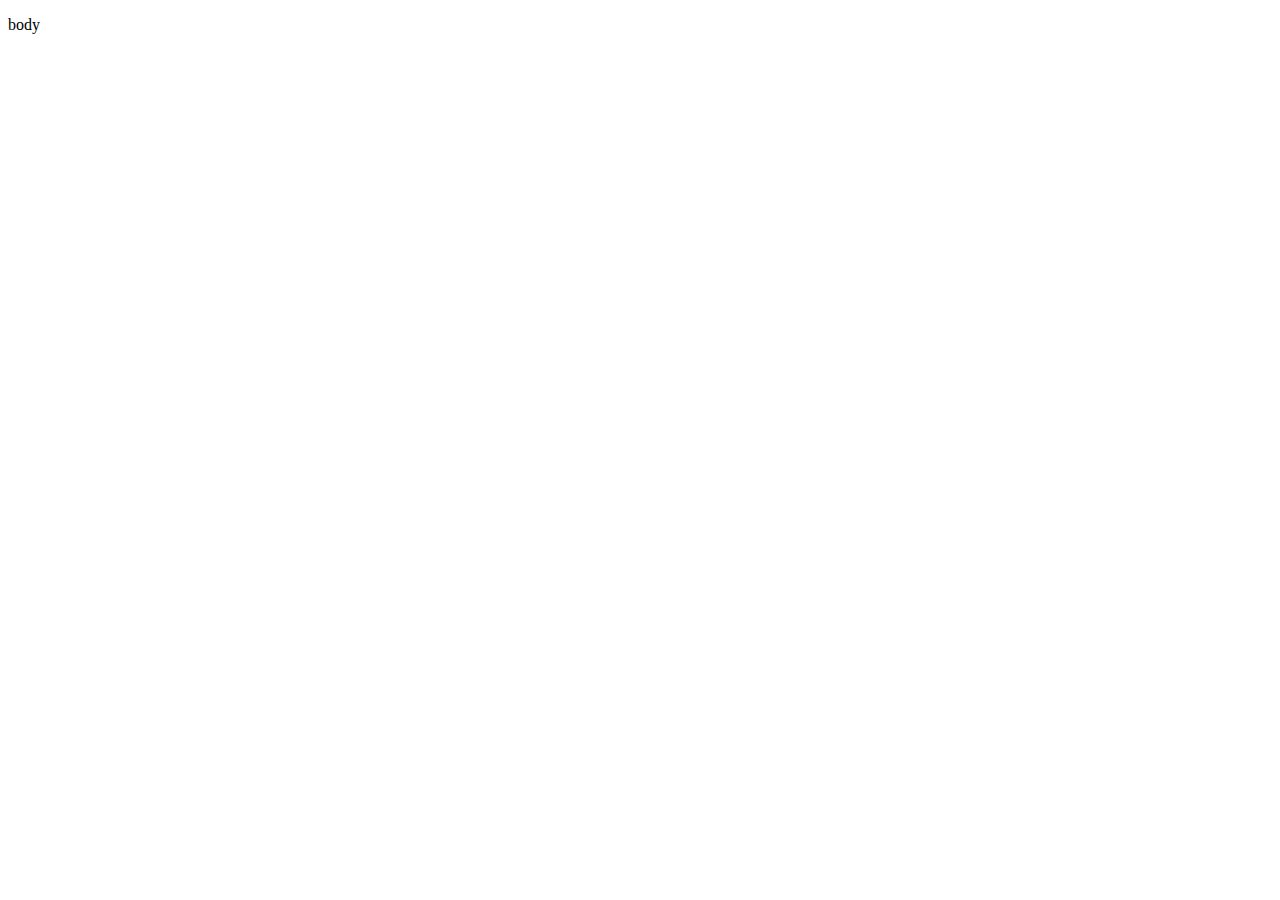
==== index.html @ 5ecdc184 "start" ====
<!DOCTYPE html>
<html lang="en">
  <head>
    <meta charset="UTF-8" />
    <meta http-equiv="X-UA-Compatible" content="IE=edge" />
    <meta name="viewport" content="width=device-width, initial-scale=1.0" />
    <title>Gonzalo Longe</title>
  </head>
  <body>
    <p>body</p>
  </body>
</html>
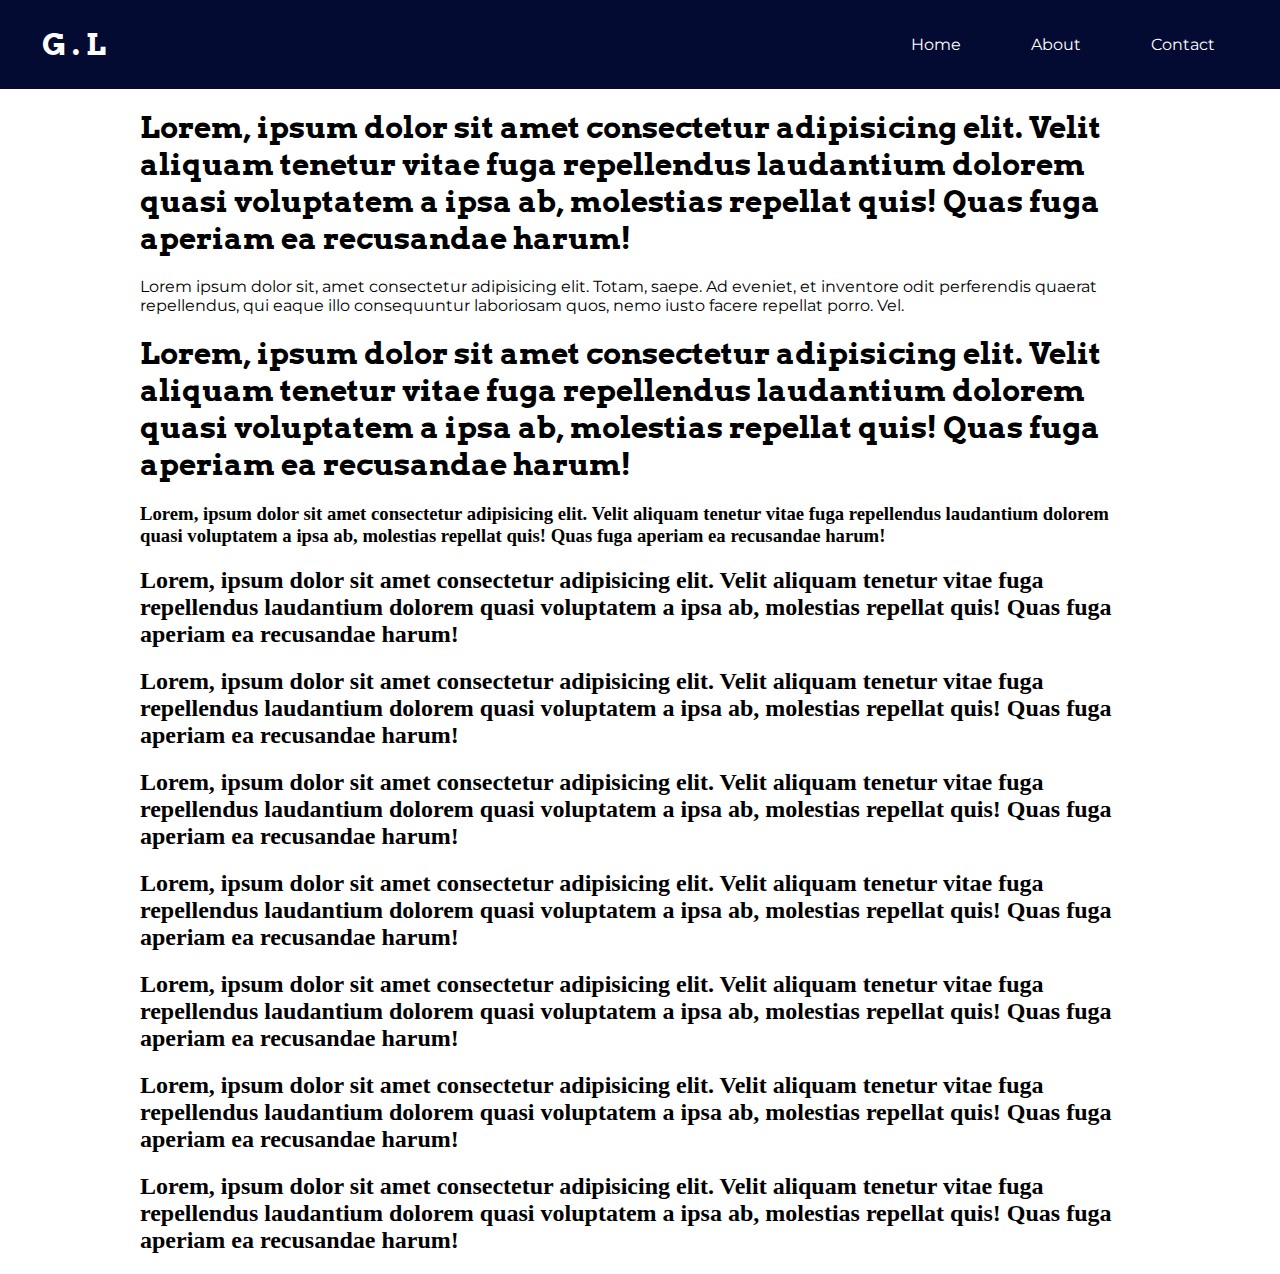
==== commit 90a6cdd7: "header" ====
--- a/index.html
+++ b/index.html
@@ -4,9 +4,52 @@
     <meta charset="UTF-8" />
     <meta http-equiv="X-UA-Compatible" content="IE=edge" />
     <meta name="viewport" content="width=device-width, initial-scale=1.0" />
+    <meta name="description" content="Gonzalo Longe, Portfolio" />
+    <link rel="stylesheet" href="css/style.css" />
+    <link rel="preconnect" href="https://fonts.googleapis.com">
+<link rel="preconnect" href="https://fonts.gstatic.com" crossorigin>
+<link rel="preconnect" href="https://fonts.googleapis.com">
+<link rel="preconnect" href="https://fonts.gstatic.com" crossorigin>
+<link rel="preconnect" href="https://fonts.googleapis.com">
+<link rel="preconnect" href="https://fonts.gstatic.com" crossorigin>
+<link href="https://fonts.googleapis.com/css2?family=Arvo:wght@700&family=Fondamento:ital@1&family=Montserrat&display=swap" rel="stylesheet">
     <title>Gonzalo Longe</title>
   </head>
   <body>
-    <p>body</p>
+    <header>
+      <section class="header-footer-background">
+      <nav class="navhamburger main-container">
+        <a href="index.html"><h1 class="homepage-logo">G . L</h1></a>
+        <a href="#" class="burger-button">
+          <span class="hamburger"></span>
+          <span class="hamburger"></span>
+          <span class="hamburger"></span>
+        </a>
+        <div class="link-buttons">
+          <ul>
+            <li><a href="about.html">Home</a></li>
+            <li><a href="about.html">About</a></li>
+            <li><a href="about.html">Contact</a></li>
+          </ul>
+        </div>
+      </nav>
+    </section>
+  </header>
+  <section class="body-container">
+<h1>Lorem, ipsum dolor sit amet consectetur adipisicing elit. Velit aliquam tenetur vitae fuga repellendus laudantium dolorem quasi voluptatem a ipsa ab, molestias repellat quis! Quas fuga aperiam ea recusandae harum!</h2>
+<p>Lorem ipsum dolor sit, amet consectetur adipisicing elit. Totam, saepe. Ad eveniet, et inventore odit perferendis quaerat repellendus, qui eaque illo consequuntur laboriosam quos, nemo iusto facere repellat porro. Vel.</p>
+
+<h1>Lorem, ipsum dolor sit amet consectetur adipisicing elit. Velit aliquam tenetur vitae fuga repellendus laudantium dolorem quasi voluptatem a ipsa ab, molestias repellat quis! Quas fuga aperiam ea recusandae harum!</h2>
+<h3>Lorem, ipsum dolor sit amet consectetur adipisicing elit. Velit aliquam tenetur vitae fuga repellendus laudantium dolorem quasi voluptatem a ipsa ab, molestias repellat quis! Quas fuga aperiam ea recusandae harum!</h2>
+<h2>Lorem, ipsum dolor sit amet consectetur adipisicing elit. Velit aliquam tenetur vitae fuga repellendus laudantium dolorem quasi voluptatem a ipsa ab, molestias repellat quis! Quas fuga aperiam ea recusandae harum!</h2>
+<h2>Lorem, ipsum dolor sit amet consectetur adipisicing elit. Velit aliquam tenetur vitae fuga repellendus laudantium dolorem quasi voluptatem a ipsa ab, molestias repellat quis! Quas fuga aperiam ea recusandae harum!</h2>
+<h2>Lorem, ipsum dolor sit amet consectetur adipisicing elit. Velit aliquam tenetur vitae fuga repellendus laudantium dolorem quasi voluptatem a ipsa ab, molestias repellat quis! Quas fuga aperiam ea recusandae harum!</h2>
+<h2>Lorem, ipsum dolor sit amet consectetur adipisicing elit. Velit aliquam tenetur vitae fuga repellendus laudantium dolorem quasi voluptatem a ipsa ab, molestias repellat quis! Quas fuga aperiam ea recusandae harum!</h2>
+<h2>Lorem, ipsum dolor sit amet consectetur adipisicing elit. Velit aliquam tenetur vitae fuga repellendus laudantium dolorem quasi voluptatem a ipsa ab, molestias repellat quis! Quas fuga aperiam ea recusandae harum!</h2>
+<h2>Lorem, ipsum dolor sit amet consectetur adipisicing elit. Velit aliquam tenetur vitae fuga repellendus laudantium dolorem quasi voluptatem a ipsa ab, molestias repellat quis! Quas fuga aperiam ea recusandae harum!</h2>
+<h2>Lorem, ipsum dolor sit amet consectetur adipisicing elit. Velit aliquam tenetur vitae fuga repellendus laudantium dolorem quasi voluptatem a ipsa ab, molestias repellat quis! Quas fuga aperiam ea recusandae harum!</h2>
+</section>  
+<script src="js/index.js"></script>
   </body>
 </html>
+</html>
--- a/css/style.css
+++ b/css/style.css
@@ -0,0 +1,137 @@
+/* fonts */
+
+h1 {
+  font-family: "arvo";
+  font-size: 30px;
+}
+
+p,
+a {
+  font-family: "montserrat", sans-serif, Arial, Helvetica, sans-serif;
+}
+
+/* body width */
+
+body {
+  margin: 0;
+  padding: 0;
+}
+
+/* .main-container {
+  max-width: 1000px;
+  margin: 0px auto;
+  padding: 0px 20px;
+} */
+
+/* header */
+
+.header-footer-background {
+  background-color: rgb(3, 11, 51);
+}
+
+.navhamburger {
+  display: flex;
+  position: relative;
+  justify-content: space-between;
+  align-items: center;
+  color: white;
+}
+
+.link-buttons ul {
+  display: flex;
+  margin: 0;
+  padding: 0;
+}
+
+.link-buttons li {
+  list-style: none;
+  padding: 40px;
+}
+
+a {
+  color: white;
+  text-decoration: none;
+}
+a:hover {
+  color: #555352;
+}
+
+.burger-button {
+  position: absolute;
+  margin-top: 35px;
+  right: 20px;
+  display: none;
+  flex-direction: column;
+  justify-content: space-between;
+  width: 30px;
+  height: 21px;
+}
+
+.burger-button .hamburger {
+  height: 3px;
+  width: 104%;
+  border-radius: 15px;
+  background-color: white;
+}
+
+.homepage-logo {
+  margin-left: 12px;
+}
+
+/* spacers */
+
+/* screen devices */
+
+@media (min-width: 200px) {
+}
+
+@media (min-width: 840px) {
+  .link-buttons li {
+    display: block;
+    padding-right: 100px;
+  }
+
+  .main-container {
+    max-width: 1220px;
+    margin: 0px auto;
+    padding: 0px 20px;
+  }
+  .body-container {
+    max-width: 1000px;
+    margin: 0px auto;
+    padding: 0px 20px;
+  }
+  .link-buttons li {
+    padding: 35px;
+  }
+}
+
+@media (max-width: 880px) {
+  /* header */
+  .navhamburger {
+    flex-direction: column;
+    align-items: flex-start;
+  }
+
+  .burger-button {
+    display: flex;
+  }
+
+  .link-buttons {
+    display: none;
+    width: 100%;
+  }
+
+  .link-buttons ul {
+    width: 100%;
+    flex-direction: column;
+  }
+
+  .link-buttons ul li {
+    text-align: center;
+  }
+
+  .link-buttons.active {
+    display: flex;
+  }
+}
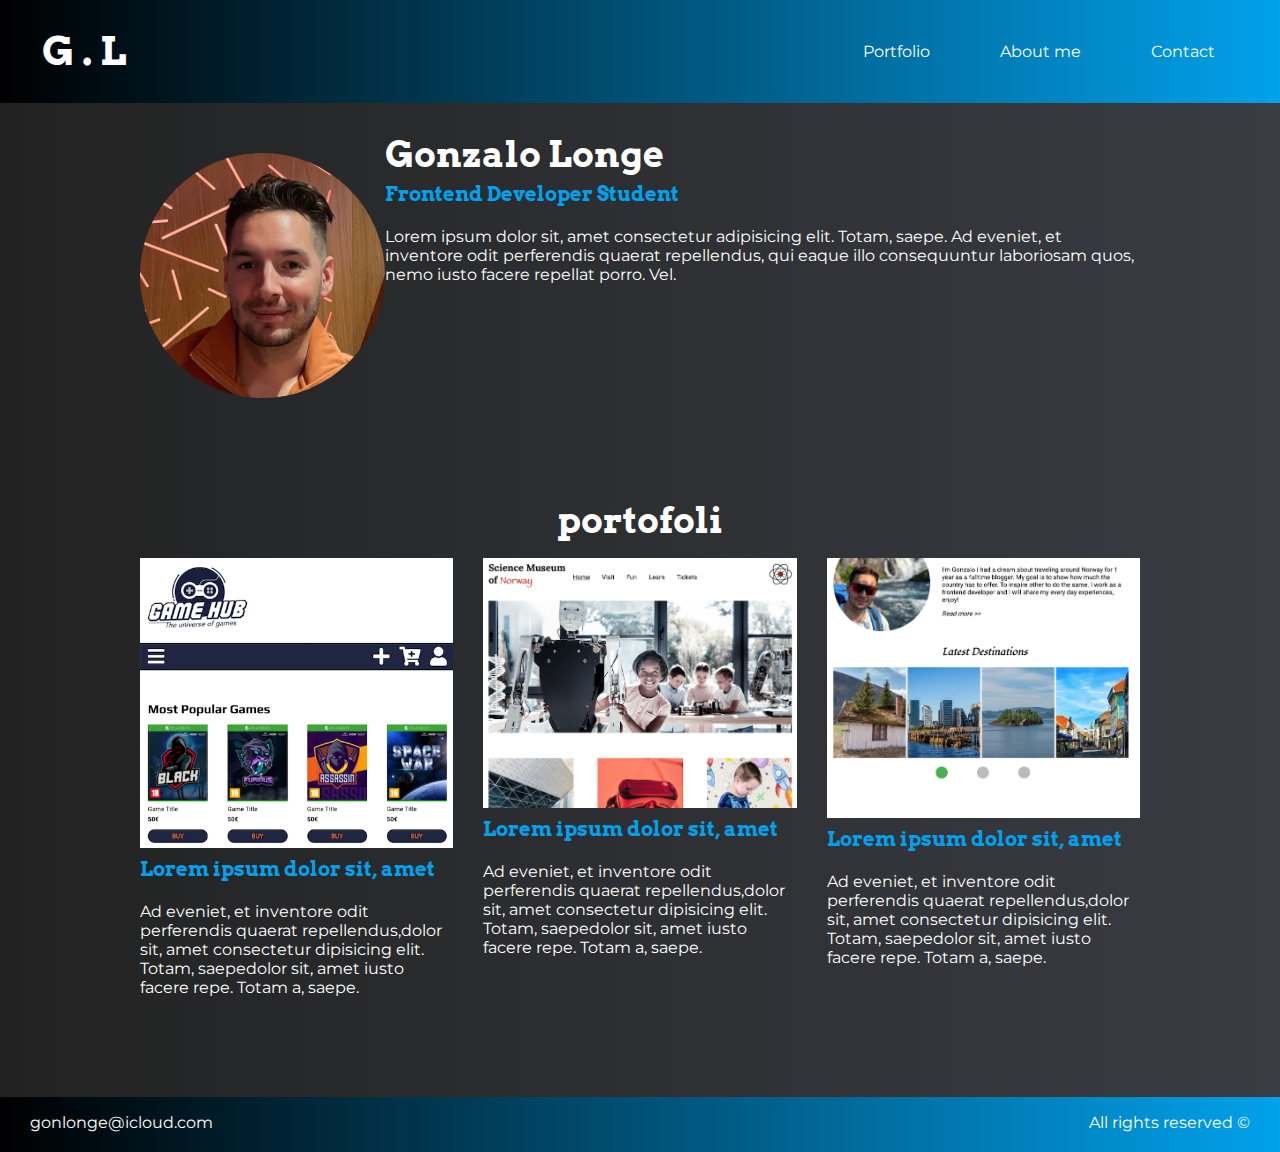
==== commit 0c55a7ab: "front page" ====
--- a/index.html
+++ b/index.html
@@ -27,29 +27,87 @@
         </a>
         <div class="link-buttons">
           <ul>
-            <li><a href="about.html">Home</a></li>
-            <li><a href="about.html">About</a></li>
+            <li><a href="about.html">Portfolio</a></li>
+            <li><a href="about.html">About me</a></li>
             <li><a href="about.html">Contact</a></li>
           </ul>
         </div>
       </nav>
     </section>
   </header>
-  <section class="body-container">
-<h1>Lorem, ipsum dolor sit amet consectetur adipisicing elit. Velit aliquam tenetur vitae fuga repellendus laudantium dolorem quasi voluptatem a ipsa ab, molestias repellat quis! Quas fuga aperiam ea recusandae harum!</h2>
-<p>Lorem ipsum dolor sit, amet consectetur adipisicing elit. Totam, saepe. Ad eveniet, et inventore odit perferendis quaerat repellendus, qui eaque illo consequuntur laboriosam quos, nemo iusto facere repellat porro. Vel.</p>
-
-<h1>Lorem, ipsum dolor sit amet consectetur adipisicing elit. Velit aliquam tenetur vitae fuga repellendus laudantium dolorem quasi voluptatem a ipsa ab, molestias repellat quis! Quas fuga aperiam ea recusandae harum!</h2>
-<h3>Lorem, ipsum dolor sit amet consectetur adipisicing elit. Velit aliquam tenetur vitae fuga repellendus laudantium dolorem quasi voluptatem a ipsa ab, molestias repellat quis! Quas fuga aperiam ea recusandae harum!</h2>
-<h2>Lorem, ipsum dolor sit amet consectetur adipisicing elit. Velit aliquam tenetur vitae fuga repellendus laudantium dolorem quasi voluptatem a ipsa ab, molestias repellat quis! Quas fuga aperiam ea recusandae harum!</h2>
-<h2>Lorem, ipsum dolor sit amet consectetur adipisicing elit. Velit aliquam tenetur vitae fuga repellendus laudantium dolorem quasi voluptatem a ipsa ab, molestias repellat quis! Quas fuga aperiam ea recusandae harum!</h2>
-<h2>Lorem, ipsum dolor sit amet consectetur adipisicing elit. Velit aliquam tenetur vitae fuga repellendus laudantium dolorem quasi voluptatem a ipsa ab, molestias repellat quis! Quas fuga aperiam ea recusandae harum!</h2>
-<h2>Lorem, ipsum dolor sit amet consectetur adipisicing elit. Velit aliquam tenetur vitae fuga repellendus laudantium dolorem quasi voluptatem a ipsa ab, molestias repellat quis! Quas fuga aperiam ea recusandae harum!</h2>
-<h2>Lorem, ipsum dolor sit amet consectetur adipisicing elit. Velit aliquam tenetur vitae fuga repellendus laudantium dolorem quasi voluptatem a ipsa ab, molestias repellat quis! Quas fuga aperiam ea recusandae harum!</h2>
-<h2>Lorem, ipsum dolor sit amet consectetur adipisicing elit. Velit aliquam tenetur vitae fuga repellendus laudantium dolorem quasi voluptatem a ipsa ab, molestias repellat quis! Quas fuga aperiam ea recusandae harum!</h2>
-<h2>Lorem, ipsum dolor sit amet consectetur adipisicing elit. Velit aliquam tenetur vitae fuga repellendus laudantium dolorem quasi voluptatem a ipsa ab, molestias repellat quis! Quas fuga aperiam ea recusandae harum!</h2>
-</section>  
+  <section class="body-container flex-wrapper">
+    <div class="section-space">
+      <img
+        src="images/me.jpg"
+        alt="me, front picture"
+        class="responsive-image round-image"
+      />
+    </div>
+    <div class="space-between section-space">
+      <h2>Gonzalo Longe</h2>
+      <h3>Frontend Developer Student</h3>
+      <p>
+<p>Lorem ipsum dolor sit, amet consectetur adipisicing elit. Totam, saepe. Ad
+   eveniet, et inventore odit perferendis quaerat repellendus, qui eaque illo consequuntur laboriosam quos, nemo iusto facere repellat porro. Vel.</p>
+      </p>
+    </div>    
+  </section>
+  <div class="body-container">
+    <h2 class="long-section-space center-items">portofoli</h2>
+  </div>
+  <section class="body-container featured">
+<div class="short-section-space">
+        <img
+          src="images/portofoli-1-gamehub.png"
+          alt="school first homepage gamehub"
+          class="responsive-image images-size"
+        />
+        <div class="space-between short-section-space">
+        <h3>Lorem ipsum dolor sit, amet</h3>
+        <p>Ad
+          eveniet, et inventore odit perferendis quaerat repellendus,dolor sit, amet consectetur dipisicing elit. Totam, saepedolor sit, amet iusto facere repe. Totam a, saepe.
+        </p>
+      </div>
+    </div>
+    <div class="short-section-space ">
+    
+        <img
+          src="images/portofoli-2-museum.png"
+          alt="school first homepage museum, semester project"
+          class="responsive-image images-size"
+        />
+        <div class="space-between short-section-space">
+          <h3>Lorem ipsum dolor sit, amet</h3>
+          <p>Ad
+            eveniet, et inventore odit perferendis quaerat repellendus,dolor sit, amet consectetur dipisicing elit. Totam, saepedolor sit, amet iusto facere repe. Totam a, saepe.
+          </p>
+        </div>
+      </div>
+    <div class="short-section-space">
+        <img
+          src="images/portofoli-3-blog.png"
+          alt="school first homepage blog, exam"
+          class="responsive-image images-size"
+        />
+        <div class="space-between short-section-space">
+          <h3>Lorem ipsum dolor sit, amet</h3>
+          <p>Ad
+            eveniet, et inventore odit perferendis quaerat repellendus,dolor sit, amet consectetur dipisicing elit. Totam, saepedolor sit, amet iusto facere repe. Totam a, saepe.
+          </p>
+        </div>
+      </div>
+  </section>
+  <footer class="header-footer-background long-section-space">
+    <div class="main-container flex-wrapper">
+      <div class="space-between">
+        <p>gonlonge@icloud.com</p>
+        </div>
+        <div class="space-between">
+        <p>All rights reserved ©</p>
+      </div>
+    </div>
+  </footer>
 <script src="js/index.js"></script>
   </body>
 </html>
-</html>
+
--- a/css/style.css
+++ b/css/style.css
@@ -2,31 +2,36 @@
 
 h1 {
   font-family: "arvo";
-  font-size: 30px;
+  font-size: 40px;
+  color: white;
+}
+
+h2 {
+  font-family: "arvo";
+  font-size: 36px;
+  color: white;
+  margin-bottom: 5px;
+}
+
+h3 {
+  font-family: "arvo";
+  font-size: 20px;
+  color: #01a1eb;
+  margin-top: 5px;
 }
 
 p,
 a {
   font-family: "montserrat", sans-serif, Arial, Helvetica, sans-serif;
-}
-
-/* body width */
-
-body {
-  margin: 0;
-  padding: 0;
-}
-
-/* .main-container {
-  max-width: 1000px;
-  margin: 0px auto;
-  padding: 0px 20px;
-} */
+  color: white;
+  margin-bottom: 0px;
+}
 
 /* header */
 
 .header-footer-background {
-  background-color: rgb(3, 11, 51);
+  background-color: black;
+  background-image: linear-gradient(to left, #01a1eb, black);
 }
 
 .navhamburger {
@@ -53,12 +58,12 @@
   text-decoration: none;
 }
 a:hover {
-  color: #555352;
+  color: #222222;
 }
 
 .burger-button {
   position: absolute;
-  margin-top: 35px;
+  margin-top: 50px;
   right: 20px;
   display: none;
   flex-direction: column;
@@ -78,14 +83,104 @@
   margin-left: 12px;
 }
 
-/* spacers */
+/* main body */
+
+body {
+  margin: 0;
+  padding: 0;
+  background-color: #202020;
+  background-image: linear-gradient(to left, #393c43, #222222);
+}
+
+.featured {
+  display: grid;
+  grid-template-columns: repeat(1, 1fr);
+  grid-gap: 30px;
+}
+
+footer {
+  padding: 0.1px 0px 20px 0px;
+}
+
+/* images */
+.responsive-image {
+  width: 100%;
+  height: auto;
+}
+
+.round-image {
+  border-radius: 100%;
+  max-width: 60%;
+  display: block;
+  margin-left: auto;
+  margin-right: auto;
+}
+
+/* round-image {
+  width: 60%;
+  display: block;
+  margin-left: auto;
+  margin-right: auto;
+} */
+
+.responsive-image {
+  width: 100%;
+  height: auto;
+}
+/* .images-size {
+  width: 400px;
+  height: 400px;
+  object-fit: cover;
+} */
+
+/* spacers move items*/
+
+.center-items {
+  text-align: center;
+}
+
+.space-between {
+  margin: 0px 20px 0px 20px;
+}
+
+.short-section-space {
+  margin-top: 10px;
+}
+
+.section-space {
+  margin-top: 50px;
+}
+
+.long-section-space {
+  margin-top: 100px;
+}
+
+.space-left {
+  margin-right: 25px;
+}
 
 /* screen devices */
 
-@media (min-width: 200px) {
-}
-
+@media (min-width: 600px) {
+  /* main body */
+
+  .featured {
+    grid-template-columns: repeat(2, 1fr);
+  }
+  .body-container {
+    margin: 0px auto;
+    padding: 0px 20px;
+  }
+  .round-image {
+    max-width: 45%;
+  }
+  .space-between {
+    margin: 0px;
+  }
+}
 @media (min-width: 840px) {
+  /* header */
+
   .link-buttons li {
     display: block;
     padding-right: 100px;
@@ -103,6 +198,26 @@
   }
   .link-buttons li {
     padding: 35px;
+  }
+
+  /* main body */
+
+  .flex-wrapper {
+    display: flex;
+    flex-direction: row;
+    justify-content: space-between;
+  }
+
+  .featured {
+    display: grid;
+    grid-template-columns: repeat(3, 1fr);
+    grid-gap: 30px;
+  }
+  .round-image {
+    max-width: 100%;
+  }
+  .space-between {
+    margin: 0px;
   }
 }
 
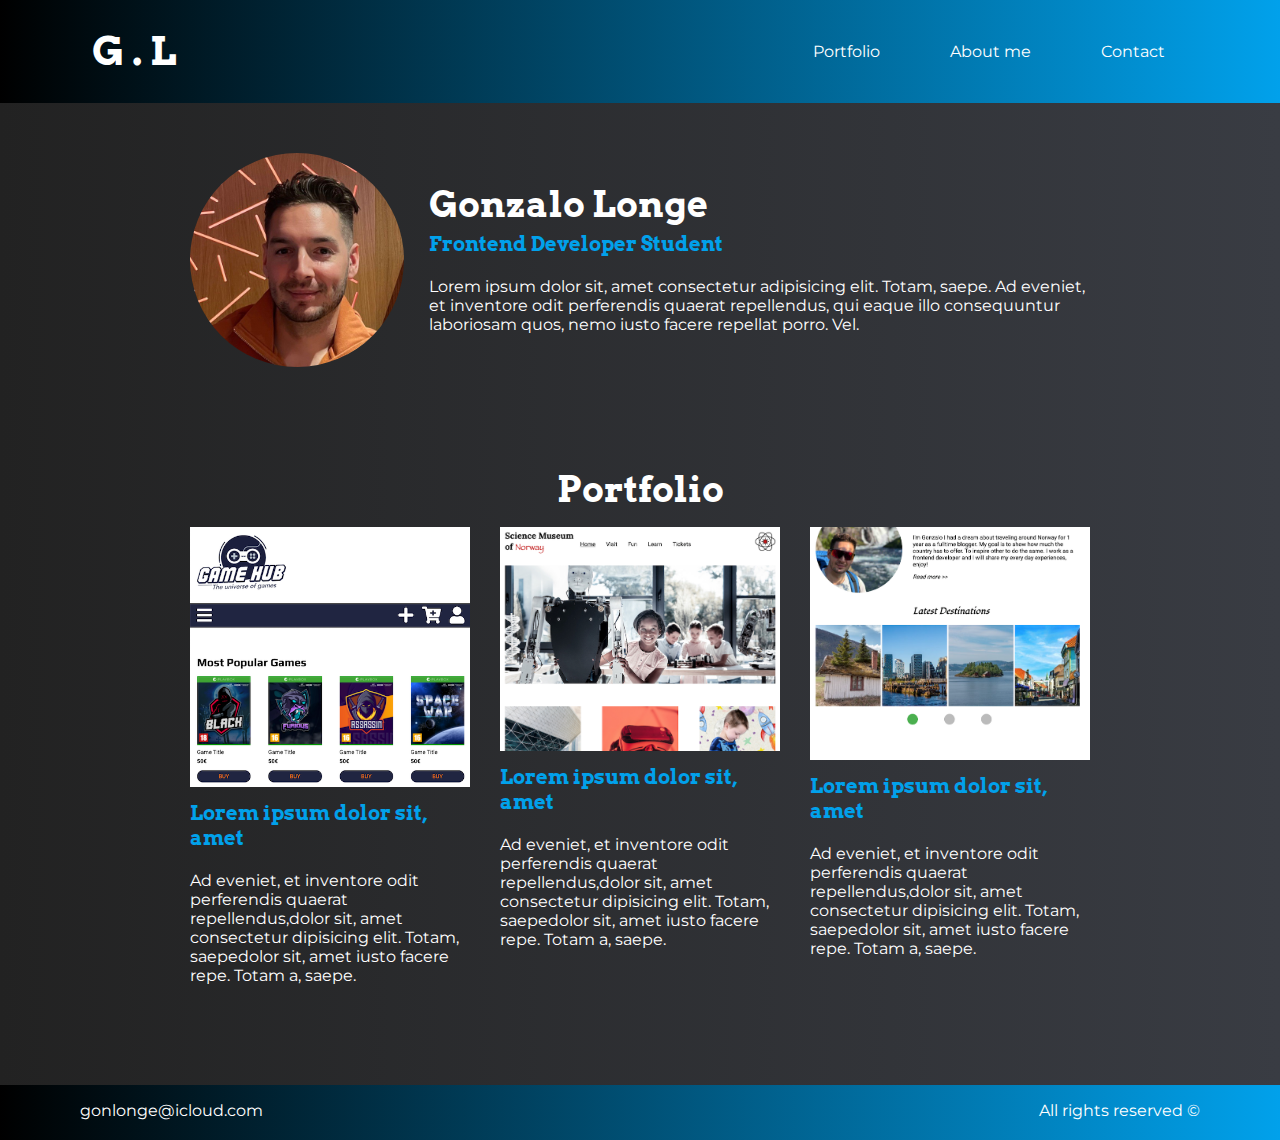
==== commit 4d47b3ea: "update" ====
--- a/index.html
+++ b/index.html
@@ -18,7 +18,7 @@
   <body>
     <header>
       <section class="header-footer-background">
-      <nav class="navhamburger main-container">
+      <nav class="navhamburger header-footer-wrapper">
         <a href="index.html"><h1 class="homepage-logo">G . L</h1></a>
         <a href="#" class="burger-button">
           <span class="hamburger"></span>
@@ -35,34 +35,33 @@
       </nav>
     </section>
   </header>
-  <section class="body-container flex-wrapper">
-    <div class="section-space">
+  <section class="main-container flex-wrapper">
+    <div class="section-space space-left">
       <img
         src="images/me.jpg"
         alt="me, front picture"
         class="responsive-image round-image"
       />
     </div>
-    <div class="space-between section-space">
+    <div class="section-space">
       <h2>Gonzalo Longe</h2>
       <h3>Frontend Developer Student</h3>
-      <p>
 <p>Lorem ipsum dolor sit, amet consectetur adipisicing elit. Totam, saepe. Ad
    eveniet, et inventore odit perferendis quaerat repellendus, qui eaque illo consequuntur laboriosam quos, nemo iusto facere repellat porro. Vel.</p>
       </p>
     </div>    
   </section>
-  <div class="body-container">
-    <h2 class="long-section-space center-items">portofoli</h2>
+  <div>
+    <h2 class="long-section-space center-items">Portfolio</h2>
   </div>
-  <section class="body-container featured">
+  <section class="featured main-container">
 <div class="short-section-space">
         <img
           src="images/portofoli-1-gamehub.png"
           alt="school first homepage gamehub"
           class="responsive-image images-size"
         />
-        <div class="space-between short-section-space">
+        <div class="short-section-space">
         <h3>Lorem ipsum dolor sit, amet</h3>
         <p>Ad
           eveniet, et inventore odit perferendis quaerat repellendus,dolor sit, amet consectetur dipisicing elit. Totam, saepedolor sit, amet iusto facere repe. Totam a, saepe.
@@ -76,7 +75,7 @@
           alt="school first homepage museum, semester project"
           class="responsive-image images-size"
         />
-        <div class="space-between short-section-space">
+        <div class="short-section-space">
           <h3>Lorem ipsum dolor sit, amet</h3>
           <p>Ad
             eveniet, et inventore odit perferendis quaerat repellendus,dolor sit, amet consectetur dipisicing elit. Totam, saepedolor sit, amet iusto facere repe. Totam a, saepe.
@@ -89,7 +88,7 @@
           alt="school first homepage blog, exam"
           class="responsive-image images-size"
         />
-        <div class="space-between short-section-space">
+        <div class="short-section-space">
           <h3>Lorem ipsum dolor sit, amet</h3>
           <p>Ad
             eveniet, et inventore odit perferendis quaerat repellendus,dolor sit, amet consectetur dipisicing elit. Totam, saepedolor sit, amet iusto facere repe. Totam a, saepe.
@@ -98,11 +97,11 @@
       </div>
   </section>
   <footer class="header-footer-background long-section-space">
-    <div class="main-container flex-wrapper">
-      <div class="space-between">
+    <div class="header-footer-wrapper flex-wrapper">
+      <div>
         <p>gonlonge@icloud.com</p>
         </div>
-        <div class="space-between">
+        <div>
         <p>All rights reserved ©</p>
       </div>
     </div>
--- a/css/style.css
+++ b/css/style.css
@@ -85,6 +85,18 @@
 
 /* main body */
 
+.main-container {
+  max-width: 900px;
+  margin: 0px auto;
+  padding: 0px 20px;
+}
+
+.header-footer-wrapper {
+  max-width: 1120px;
+  margin: 0px auto;
+  padding: 0px 20px;
+}
+
 body {
   margin: 0;
   padding: 0;
@@ -139,10 +151,6 @@
   text-align: center;
 }
 
-.space-between {
-  margin: 0px 20px 0px 20px;
-}
-
 .short-section-space {
   margin-top: 10px;
 }
@@ -167,15 +175,9 @@
   .featured {
     grid-template-columns: repeat(2, 1fr);
   }
-  .body-container {
-    margin: 0px auto;
-    padding: 0px 20px;
-  }
+
   .round-image {
     max-width: 45%;
-  }
-  .space-between {
-    margin: 0px;
   }
 }
 @media (min-width: 840px) {
@@ -186,16 +188,6 @@
     padding-right: 100px;
   }
 
-  .main-container {
-    max-width: 1220px;
-    margin: 0px auto;
-    padding: 0px 20px;
-  }
-  .body-container {
-    max-width: 1000px;
-    margin: 0px auto;
-    padding: 0px 20px;
-  }
   .link-buttons li {
     padding: 35px;
   }
@@ -215,9 +207,6 @@
   }
   .round-image {
     max-width: 100%;
-  }
-  .space-between {
-    margin: 0px;
   }
 }
 
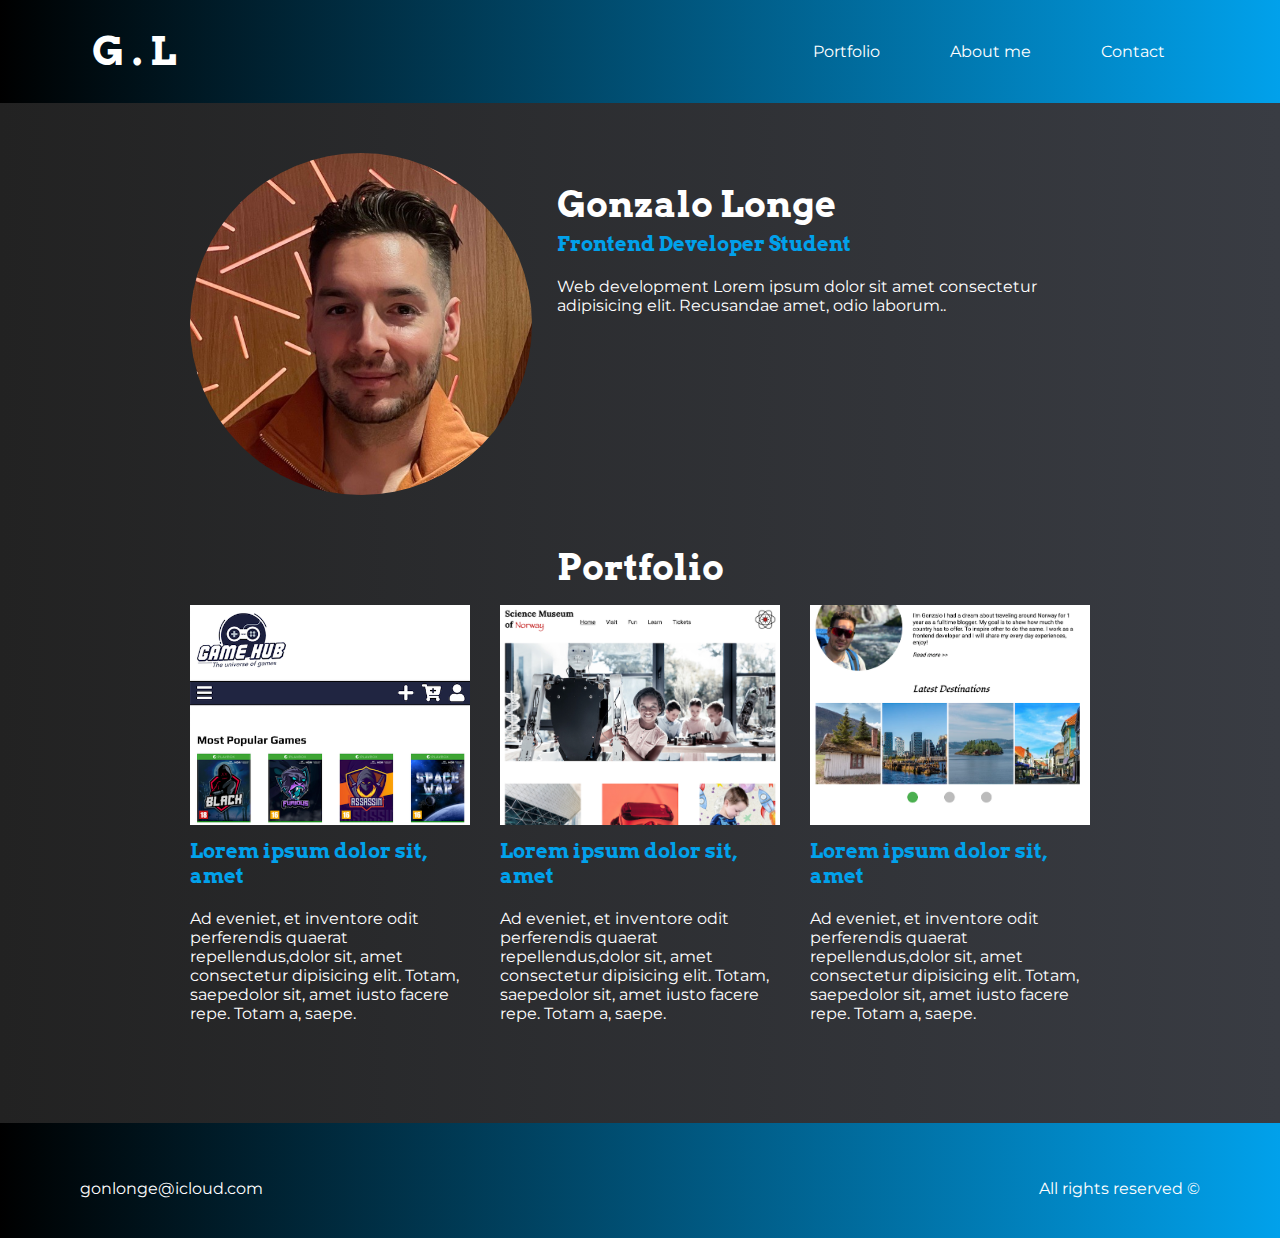
==== commit 5f9c9c0f: "update about page" ====
--- a/index.html
+++ b/index.html
@@ -6,107 +6,115 @@
     <meta name="viewport" content="width=device-width, initial-scale=1.0" />
     <meta name="description" content="Gonzalo Longe, Portfolio" />
     <link rel="stylesheet" href="css/style.css" />
-    <link rel="preconnect" href="https://fonts.googleapis.com">
-<link rel="preconnect" href="https://fonts.gstatic.com" crossorigin>
-<link rel="preconnect" href="https://fonts.googleapis.com">
-<link rel="preconnect" href="https://fonts.gstatic.com" crossorigin>
-<link rel="preconnect" href="https://fonts.googleapis.com">
-<link rel="preconnect" href="https://fonts.gstatic.com" crossorigin>
-<link href="https://fonts.googleapis.com/css2?family=Arvo:wght@700&family=Fondamento:ital@1&family=Montserrat&display=swap" rel="stylesheet">
+    <link rel="preconnect" href="https://fonts.googleapis.com" />
+    <link rel="preconnect" href="https://fonts.gstatic.com" crossorigin />
+    <link rel="preconnect" href="https://fonts.googleapis.com" />
+    <link rel="preconnect" href="https://fonts.gstatic.com" crossorigin />
+    <link rel="preconnect" href="https://fonts.googleapis.com" />
+    <link rel="preconnect" href="https://fonts.gstatic.com" crossorigin />
+    <link
+      href="https://fonts.googleapis.com/css2?family=Arvo:wght@700&family=Fondamento:ital@1&family=Montserrat&display=swap"
+      rel="stylesheet"
+    />
     <title>Gonzalo Longe</title>
   </head>
   <body>
     <header>
-      <section class="header-footer-background">
-      <nav class="navhamburger header-footer-wrapper">
-        <a href="index.html"><h1 class="homepage-logo">G . L</h1></a>
-        <a href="#" class="burger-button">
-          <span class="hamburger"></span>
-          <span class="hamburger"></span>
-          <span class="hamburger"></span>
-        </a>
-        <div class="link-buttons">
-          <ul>
-            <li><a href="about.html">Portfolio</a></li>
-            <li><a href="about.html">About me</a></li>
-            <li><a href="about.html">Contact</a></li>
-          </ul>
-        </div>
-      </nav>
+      <section class="header-background">
+        <nav class="navhamburger header-footer-wrapper">
+          <a href="index.html"><h1 class="homepage-logo">G . L</h1></a>
+          <a href="#" class="burger-button">
+            <span class="hamburger"></span>
+            <span class="hamburger"></span>
+            <span class="hamburger"></span>
+          </a>
+          <div class="link-buttons">
+            <ul>
+              <li><a href="about.html">Portfolio</a></li>
+              <li><a href="about.html">About me</a></li>
+              <li><a href="about.html">Contact</a></li>
+            </ul>
+          </div>
+        </nav>
+      </section>
+    </header>
+    <section class="main-container flex-wrapper">
+      <div class="section-space space-left">
+        <img
+          src="images/me.jpg"
+          alt="me, front picture"
+          class="responsive-image round-image"
+        />
+      </div>
+      <div class="section-space">
+        <h2>Gonzalo Longe</h2>
+        <h3>Frontend Developer Student</h3>
+        <p>
+          Web development Lorem ipsum dolor sit amet consectetur adipisicing
+          elit. Recusandae amet, odio laborum..
+        </p>
+      </div>
     </section>
-  </header>
-  <section class="main-container flex-wrapper">
-    <div class="section-space space-left">
-      <img
-        src="images/me.jpg"
-        alt="me, front picture"
-        class="responsive-image round-image"
-      />
+    <div>
+      <h2 class="section-space center-items">Portfolio</h2>
     </div>
-    <div class="section-space">
-      <h2>Gonzalo Longe</h2>
-      <h3>Frontend Developer Student</h3>
-<p>Lorem ipsum dolor sit, amet consectetur adipisicing elit. Totam, saepe. Ad
-   eveniet, et inventore odit perferendis quaerat repellendus, qui eaque illo consequuntur laboriosam quos, nemo iusto facere repellat porro. Vel.</p>
-      </p>
-    </div>    
-  </section>
-  <div>
-    <h2 class="long-section-space center-items">Portfolio</h2>
-  </div>
-  <section class="featured main-container">
-<div class="short-section-space">
+    <section class="featured main-container">
+      <div class="short-section-space size-img">
         <img
           src="images/portofoli-1-gamehub.png"
           alt="school first homepage gamehub"
-          class="responsive-image images-size"
+          class="responsive-image"
         />
         <div class="short-section-space">
-        <h3>Lorem ipsum dolor sit, amet</h3>
-        <p>Ad
-          eveniet, et inventore odit perferendis quaerat repellendus,dolor sit, amet consectetur dipisicing elit. Totam, saepedolor sit, amet iusto facere repe. Totam a, saepe.
-        </p>
+          <h3>Lorem ipsum dolor sit, amet</h3>
+          <p>
+            Ad eveniet, et inventore odit perferendis quaerat repellendus,dolor
+            sit, amet consectetur dipisicing elit. Totam, saepedolor sit, amet
+            iusto facere repe. Totam a, saepe.
+          </p>
+        </div>
       </div>
-    </div>
-    <div class="short-section-space ">
-    
+      <div class="short-section-space size-img">
         <img
           src="images/portofoli-2-museum.png"
           alt="school first homepage museum, semester project"
-          class="responsive-image images-size"
+          class="responsive-image"
         />
         <div class="short-section-space">
           <h3>Lorem ipsum dolor sit, amet</h3>
-          <p>Ad
-            eveniet, et inventore odit perferendis quaerat repellendus,dolor sit, amet consectetur dipisicing elit. Totam, saepedolor sit, amet iusto facere repe. Totam a, saepe.
+          <p>
+            Ad eveniet, et inventore odit perferendis quaerat repellendus,dolor
+            sit, amet consectetur dipisicing elit. Totam, saepedolor sit, amet
+            iusto facere repe. Totam a, saepe.
           </p>
         </div>
       </div>
-    <div class="short-section-space">
+      <div class="short-section-space size-img">
         <img
           src="images/portofoli-3-blog.png"
           alt="school first homepage blog, exam"
-          class="responsive-image images-size"
+          class="responsive-image"
         />
         <div class="short-section-space">
           <h3>Lorem ipsum dolor sit, amet</h3>
-          <p>Ad
-            eveniet, et inventore odit perferendis quaerat repellendus,dolor sit, amet consectetur dipisicing elit. Totam, saepedolor sit, amet iusto facere repe. Totam a, saepe.
+          <p>
+            Ad eveniet, et inventore odit perferendis quaerat repellendus,dolor
+            sit, amet consectetur dipisicing elit. Totam, saepedolor sit, amet
+            iusto facere repe. Totam a, saepe.
           </p>
         </div>
       </div>
-  </section>
-  <footer class="header-footer-background long-section-space">
-    <div class="header-footer-wrapper flex-wrapper">
-      <div>
-        <p>gonlonge@icloud.com</p>
+    </section>
+    <footer class="footer-background long-section-space">
+      <div class="header-footer-wrapper flex-wrapper">
+        <div>
+          <p>gonlonge@icloud.com</p>
         </div>
         <div>
-        <p>All rights reserved ©</p>
+          <p>All rights reserved ©</p>
+        </div>
       </div>
-    </div>
-  </footer>
-<script src="js/index.js"></script>
+    </footer>
+    <script src="js/index.js"></script>
   </body>
 </html>
-
--- a/css/style.css
+++ b/css/style.css
@@ -29,7 +29,13 @@
 
 /* header */
 
-.header-footer-background {
+.header-background {
+  background-color: black;
+  background-image: linear-gradient(to left, #01a1eb, black);
+}
+
+.footer-background {
+  padding: 40px 0px 40px 0px;
   background-color: black;
   background-image: linear-gradient(to left, #01a1eb, black);
 }
@@ -110,10 +116,6 @@
   grid-gap: 30px;
 }
 
-footer {
-  padding: 0.1px 0px 20px 0px;
-}
-
 /* images */
 .responsive-image {
   width: 100%;
@@ -136,7 +138,6 @@
 } */
 
 .responsive-image {
-  width: 100%;
   height: auto;
 }
 /* .images-size {
@@ -145,6 +146,26 @@
   object-fit: cover;
 } */
 
+/* .image-position-1 {
+  position: absolute;
+  width: 35%;
+  z-index: 1;
+}
+.image-position-2 {
+  position: absolute;
+  right: 290px;
+  bottom: 120px;
+  z-index: 3;
+  width: 30%;
+}
+.image-position-3 {
+  position: absolute;
+  left: 160px;
+  bottom: 120px;
+  z-index: 2;
+  width: 30%;
+} */
+
 /* spacers move items*/
 
 .center-items {
@@ -167,8 +188,9 @@
   margin-right: 25px;
 }
 
-/* screen devices */
-
+.section-line {
+  border: 1px solid #01a1eb;
+}
 @media (min-width: 600px) {
   /* main body */
 
@@ -179,6 +201,32 @@
   .round-image {
     max-width: 45%;
   }
+  /* images */
+  .size-img img {
+    width: 100%;
+    object-fit: cover;
+    max-height: 220px;
+    object-position: top;
+  }
+  /* .image-position-1 {
+    position: absolute;
+    width: 25%;
+    z-index: 1;
+  }
+  .image-position-2 {
+    position: absolute;
+    right: 100px;
+    bottom: 400px;
+    z-index: 3;
+    width: 20%;
+  }
+  .image-position-3 {
+    position: absolute;
+    left: 460px;
+    bottom: 420px;
+    z-index: 2;
+    width: 18%;
+  } */
 }
 @media (min-width: 840px) {
   /* header */
@@ -208,6 +256,30 @@
   .round-image {
     max-width: 100%;
   }
+  /* images */
+
+  /* .image-position-1 {
+    max-width: 12%;
+    position: absolute;
+    width: 25%;
+    z-index: 1;
+  }
+  .image-position-2 {
+    max-width: 15%;
+    position: absolute;
+    right: 400px;
+    bottom: 400px;
+    z-index: 3;
+    width: 20%;
+  }
+  .image-position-3 {
+    max-width: 10%;
+    position: absolute;
+    left: 500px;
+    bottom: 440px;
+    z-index: 2;
+    width: 18%;
+  } */
 }
 
 @media (max-width: 880px) {
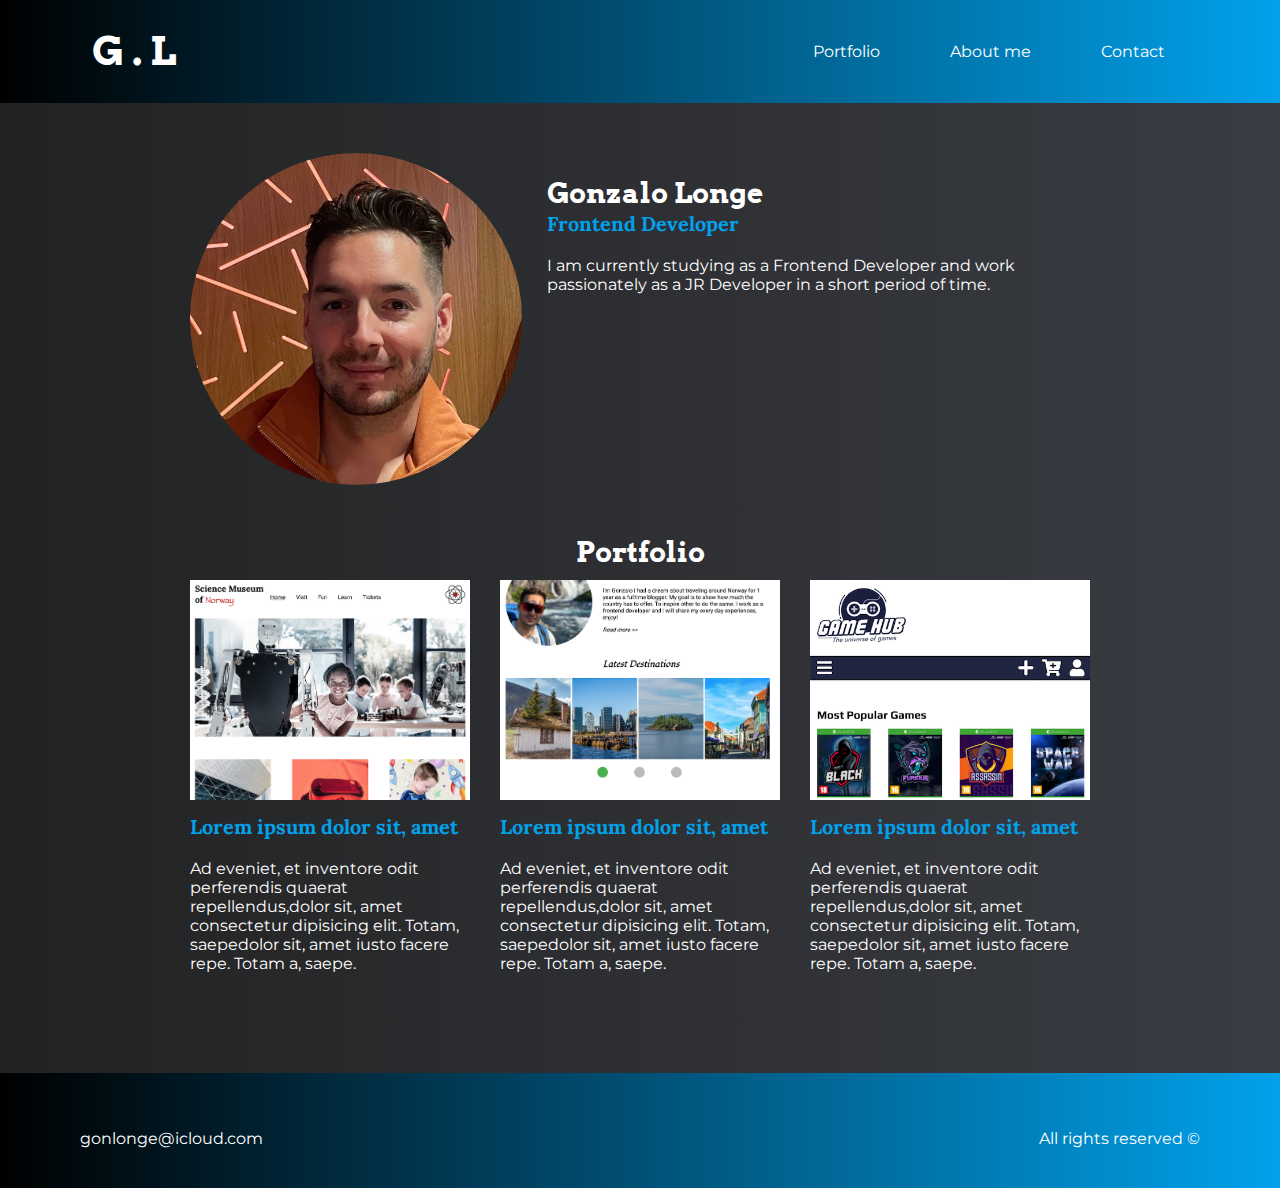
==== commit d04c15c1: "about me and contact page" ====
--- a/index.html
+++ b/index.html
@@ -8,15 +8,10 @@
     <link rel="stylesheet" href="css/style.css" />
     <link rel="preconnect" href="https://fonts.googleapis.com" />
     <link rel="preconnect" href="https://fonts.gstatic.com" crossorigin />
-    <link rel="preconnect" href="https://fonts.googleapis.com" />
-    <link rel="preconnect" href="https://fonts.gstatic.com" crossorigin />
-    <link rel="preconnect" href="https://fonts.googleapis.com" />
-    <link rel="preconnect" href="https://fonts.gstatic.com" crossorigin />
     <link
-      href="https://fonts.googleapis.com/css2?family=Arvo:wght@700&family=Fondamento:ital@1&family=Montserrat&display=swap"
+      href="https://fonts.googleapis.com/css2?family=Arvo:wght@700&family=Fondamento:ital@1&family=Lora:ital,wght@1,500&family=Montserrat&display=swap"
       rel="stylesheet"
     />
-    <title>Gonzalo Longe</title>
   </head>
   <body>
     <header>
@@ -30,9 +25,9 @@
           </a>
           <div class="link-buttons">
             <ul>
-              <li><a href="about.html">Portfolio</a></li>
+              <li><a href="index.html">Portfolio</a></li>
               <li><a href="about.html">About me</a></li>
-              <li><a href="about.html">Contact</a></li>
+              <li><a href="contact.html">Contact</a></li>
             </ul>
           </div>
         </nav>
@@ -48,10 +43,10 @@
       </div>
       <div class="section-space">
         <h2>Gonzalo Longe</h2>
-        <h3>Frontend Developer Student</h3>
+        <h3>Frontend Developer</h3>
         <p>
-          Web development Lorem ipsum dolor sit amet consectetur adipisicing
-          elit. Recusandae amet, odio laborum..
+          I am currently studying as a Frontend Developer and work passionately
+          as a JR Developer in a short period of time.
         </p>
       </div>
     </section>
@@ -61,7 +56,7 @@
     <section class="featured main-container">
       <div class="short-section-space size-img">
         <img
-          src="images/portofoli-1-gamehub.png"
+          src="images/portofoli-2-museum.png"
           alt="school first homepage gamehub"
           class="responsive-image"
         />
@@ -76,7 +71,7 @@
       </div>
       <div class="short-section-space size-img">
         <img
-          src="images/portofoli-2-museum.png"
+          src="images/portofoli-3-blog.png"
           alt="school first homepage museum, semester project"
           class="responsive-image"
         />
@@ -91,7 +86,7 @@
       </div>
       <div class="short-section-space size-img">
         <img
-          src="images/portofoli-3-blog.png"
+          src="images/portofoli-1-gamehub.png"
           alt="school first homepage blog, exam"
           class="responsive-image"
         />
--- a/css/style.css
+++ b/css/style.css
@@ -8,16 +8,22 @@
 
 h2 {
   font-family: "arvo";
-  font-size: 36px;
-  color: white;
-  margin-bottom: 5px;
+  font-size: 28px;
+  color: white;
+  margin-bottom: 0px;
 }
 
 h3 {
-  font-family: "arvo";
+  font-family: "lora";
   font-size: 20px;
   color: #01a1eb;
-  margin-top: 5px;
+  margin-top: 0px;
+}
+h4 {
+  font-family: "arvo", sans-serif, Arial, Helvetica, sans-serif;
+  font-size: 19px;
+  color: white;
+  margin-bottom: 5px;
 }
 
 p,
@@ -25,6 +31,10 @@
   font-family: "montserrat", sans-serif, Arial, Helvetica, sans-serif;
   color: white;
   margin-bottom: 0px;
+}
+
+.color-text {
+  color: #8a8a8a;
 }
 
 /* header */
@@ -113,7 +123,7 @@
 .featured {
   display: grid;
   grid-template-columns: repeat(1, 1fr);
-  grid-gap: 30px;
+  grid-gap: 25px;
 }
 
 /* images */
@@ -137,9 +147,6 @@
   margin-right: auto;
 } */
 
-.responsive-image {
-  height: auto;
-}
 /* .images-size {
   width: 400px;
   height: 400px;
@@ -199,7 +206,7 @@
   }
 
   .round-image {
-    max-width: 45%;
+    max-width: 85%;
   }
   /* images */
   .size-img img {
@@ -208,6 +215,13 @@
     max-height: 220px;
     object-position: top;
   }
+
+  .flex-wrapper {
+    display: flex;
+    flex-direction: row;
+    justify-content: space-between;
+  }
+
   /* .image-position-1 {
     position: absolute;
     width: 25%;
